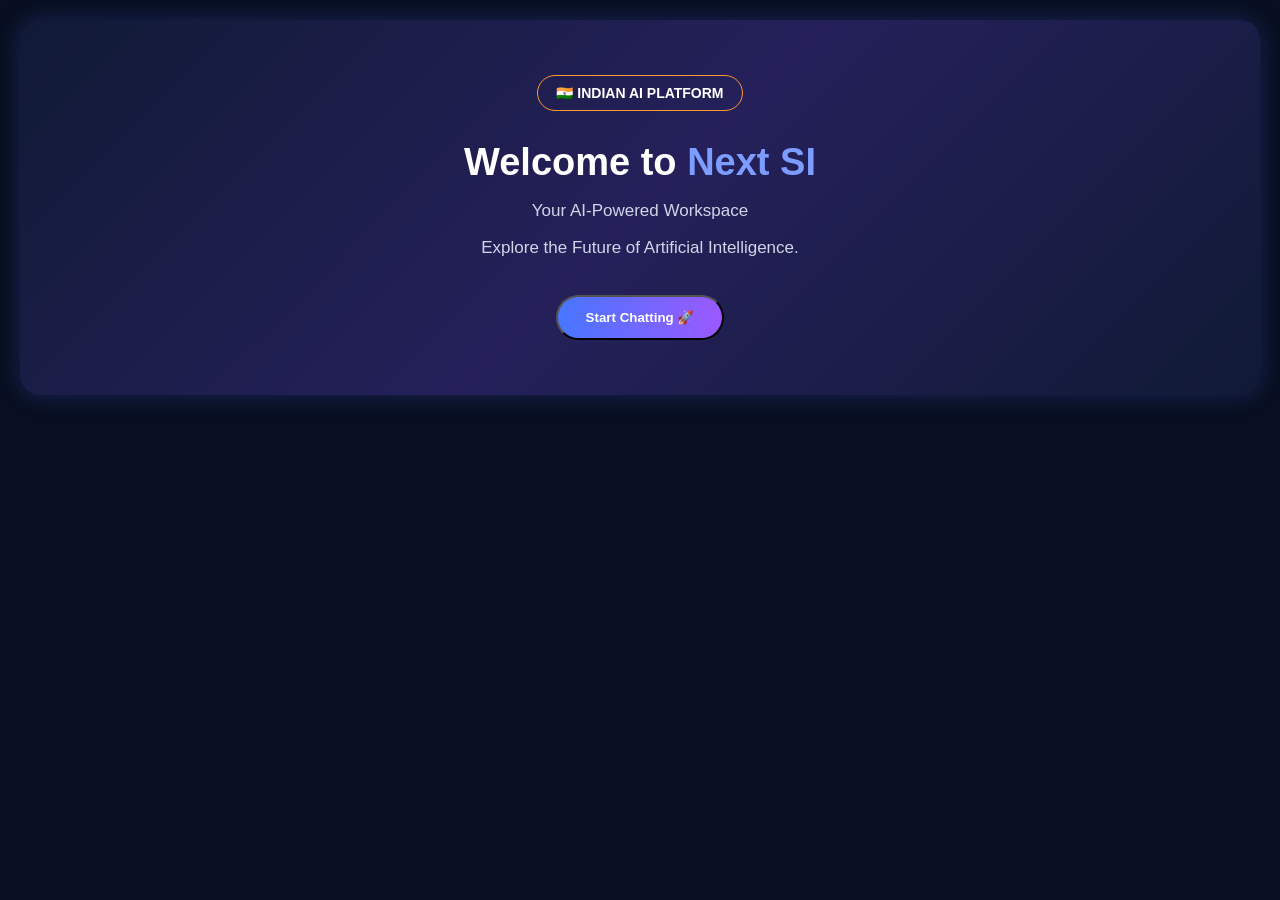
==== index.html @ 924a5062 "Implement chat dropdown menu styles and animations Add styles and animations for chat dropdown menu." ====
<!DOCTYPE html>
<html lang="en">
<head>
<meta charset="UTF-8">
<meta name="viewport" content="width=device-width, initial-scale=1.0">

<title>Next SI - AI Intelligence Platform | Smart AI Chatbot</title>

<meta name="description" content="Next SI is a free AI intelligence platform for smart conversations, coding help, maths, science, education and AI technology.">

<meta name="keywords" content="Next SI, AI Chatbot, AI Assistant, Free AI Tools, Coding Help, AI Technology">

<meta name="author" content="Next SI">

<meta name="robots" content="index, follow">

<link rel="canonical" href="https://next-si.pages.dev/">

<meta property="og:title" content="Next SI - AI Intelligence Platform">

<meta property="og:description" content="Explore smart AI conversations, coding help and AI technology with Next SI.">

<meta property="og:url" content="https://next-si.pages.dev/">

<meta property="og:type" content="website">
<style>
* {
  box-sizing: border-box;
}

body {
  margin: 0;
  font-family: Arial, sans-serif;
  background: #080f20;
  color: white;
}

header {
  background: #111d35;
  padding: 20px;
  text-align: center;
  border-bottom: 2px solid #168bff;
}

header h1 {
  color: #28baff;
  font-size: 32px;
}

header p {
  color: #b8c9e5;
}

.container {
  display: flex;
  height: 100vh;
  min-height: 0;
  overflow: hidden;
  box-sizing: border-box;
}
#chatDashboard.chat-active {
  display: flex !important;
  flex-direction: row !important;
  width: 100% !important;
  height: 100vh !important;
  min-height: 0 !important;
  overflow: hidden !important;
}

#chatDashboard.chat-active .main {
  display: flex !important;
  flex-direction: column !important;
  min-height: 0 !important;
  overflow: hidden !important;
}

#chatDashboard.chat-active .chatbox {
  display: flex !important;
  flex-direction: column !important;
  flex: 1 1 0 !important;
  height: 100% !important;
  min-height: 0 !important;
  overflow: hidden !important;
}

/* Premium Sidebar Design */

.sidebar {
  width: 250px;
  min-width: 250px;
  background: linear-gradient(160deg, #0b1120, #142746, #172f55);
  padding: 24px 16px;
  box-sizing: border-box;
  border-right: 1px solid rgba(100, 160, 255, 0.18);
  box-shadow: 5px 0 25px rgba(0, 0, 0, 0.12);
}

/* Sidebar Buttons */

.sidebar button {
  display: flex;
  align-items: center;
  width: 100%;
  margin: 10px 0;
  padding: 14px 15px;

  background: rgba(255, 255, 255, 0.05);
  color: #e5edff;

  border: 1px solid rgba(120, 160, 255, 0.13);
  border-radius: 12px;

  cursor: pointer;
  text-align: left;
  font-size: 14px;
  font-weight: 500;

  transition: all 0.3s ease;
}

/* Hover Effect */

.sidebar button:hover {
  background: linear-gradient(100deg, #2563eb, #7048e8);
  border-color: #5594ff;
  color: white;

  transform: translateX(5px);
  box-shadow: 0 5px 18px rgba(37, 99, 235, 0.3);
}

/* Active Button */

.sidebar button:active {
  transform: scale(0.97);
}

/* Mobile Responsive */

  .sidebar button {
    padding: 12px 10px;
    font-size: 13px;
  }
}
.main {
  display: flex;
  flex-direction: column;
 flex: 1 1 0;
  width: 100%;
  height: 100vh;
  min-width: 0;
  min-height: 0;
  padding: 65px 25px 20px;
  box-sizing: border-box;
  overflow: hidden;
}
.welcome {
  background: linear-gradient(120deg,#102a55,#123b70);
  padding: 25px;
  border-radius: 15px;
  text-align: center;
  border: 1px solid #168bff;
  margin-bottom: 25px;
}

.welcome h2 {
  color: #37c5ff;
}

.chatbox {
  background: linear-gradient(145deg, #101a30, #172747);
  border: 1px solid rgba(22, 139, 255, 0.5);
  border-radius: 18px;
  padding: 22px;
  box-shadow: 0 8px 30px rgba(0, 0, 0, 0.25);
  width: 100%;
  box-sizing: border-box;
}
#chatDashboard .chatbox {
  display: flex;
  flex-direction: column;
  flex: 1 1 0;
  min-height: 0;
  overflow: hidden;
}

#chatDashboard .input-area {
  flex-shrink: 0;
  margin-top: auto;
}
.chatbox h2 {
  color: #ffffff;
  font-size: 23px;
  margin-bottom: 18px;
  border-bottom: 1px solid rgba(255,255,255,0.12);
  padding-bottom: 12px;
}

#chatDashboard #messages {
  flex: 1 1 auto !important;
  height: auto !important;
  min-height: 0 !important;
  overflow-y: auto !important;
  padding: 10px;
  box-sizing: border-box;
}

#chatDashboard .input-area {
  flex: 0 0 auto !important;
  margin-top: auto !important;
}
.message {
  white-space: pre-wrap;
  padding: 14px 18px;
  border-radius: 16px;
  margin: 14px 0;
  max-width: 85%;
  line-height: 1.7;
  overflow-wrap: anywhere;
  font-size: 15px;
}

.bot {
  background: #f1f3f5;
  color: #202124;
  border: 1px solid #e2e5e9;
  border-top-left-radius: 4px;
}

.user {
  background: #dceafe;
  color: #12345a;
  margin-left: auto;
  border-top-right-radius: 4px;
}

.input-area {
  display: flex;
  gap: 10px;
  margin-top: 18px;
  padding: 8px;
  background: #f5f6f8;
  border: 1px solid #dce1e8;
  border-radius: 16px;
}

input {
  flex: 1;
  min-width: 0;
  padding: 14px;
  border-radius: 12px;
  border: none;
  outline: none;
  background: transparent;
  color: #202124;
  font-size: 15px;
}
.action {
  padding: 13px 17px;
  background: #087fe0;
  color: white;
  border: 0;
  border-radius: 9px;
  cursor: pointer;
}

.clear {
  background: #263c5b;
  margin-top: 12px;
}

footer {
  text-align: center;
  padding: 20px;
  color: #91a8ca;
}

@media(max-width:650px) {
  .container {
    display: block;
  }

  .sidebar {
    width: 100%;
    display: flex;
    overflow-x: auto;
    gap: 8px;
  }

  .sidebar button {
    min-width: 125px;
    margin: 0;
  }

  .main {
    padding: 12px;
  }

  .input-area {
    flex-wrap: wrap;
  }

  #messages {
    height: 300px;
  }
}
  /* Next SI Chat History Design */

.history-item {
  background: #202123;
  border: 1px solid #343541;
  border-radius: 12px;
  padding: 15px;
  margin: 12px 0;
  color: #ffffff;
  transition: 0.3s;
}

.history-item:hover {
  background: #2a2b32;
  border-color: #10a37f;
}

.history-item h3 {
  color: #ffffff;
  font-size: 16px;
  margin-bottom: 8px;
}

.history-item p {
  color: #a0a0a0;
  font-size: 12px;
}

.history-item button {
  background: #343541;
  color: white;
  border: 1px solid #565869;
  padding: 9px 14px;
  margin: 5px;
  border-radius: 7px;
  cursor: pointer;
}

.history-item button:hover {
  background: #10a37f;
  border-color: #10a37f;
}
/* Next SI Soft Light Mode */

body.light-mode {
  background: #e9edf3;
  color: #263247;
}

body.light-mode header {
  background: #dce5f0;
}

body.light-mode .sidebar {
  background: #e1e7ef;
  border-right: 1px solid #cbd5e1;
}

body.light-mode .sidebar button {
  background: #d3deeb;
  color: #263247;
  border-color: #b5c7dc;
}

body.light-mode .main {
  background: #e9edf3;
}

body.light-mode .welcome {
  background: linear-gradient(120deg, #d8e6f7, #cbdcf0);
}

body.light-mode .welcome h2 {
  color: #1765a5;
}

body.light-mode .chatbox,
body.light-mode #messages {
  background: #f1f4f8;
  color: #263247;
}

body.light-mode .message {
  color: #263247;
}

body.light-mode .bot {
  background: #dce6f2;
}

body.light-mode .user {
  background: #c5ddf7;
}

body.light-mode input {
  background: #f4f6f9;
  color: #263247;
  border: 1px solid #c1cedd;
}

body.light-mode .history-item {
  background: #e1e7ef;
  color: #263247;
  border-color: #cbd5e1;
}

body.light-mode .history-item h3 {
  color: #263247;
}

body.light-mode .history-item p {
  color: #64748b;
}

body.light-mode .history-item button {
  background: #d1dce9;
  color: #263247;
}

body.light-mode footer {
  color: #64748b;
}
/* Next SI Mobile Responsive Design */

@media (max-width: 650px) {

  header {
    padding: 12px;
  }

  header h1 {
    font-size: 25px;
  }

  header p {
    font-size: 13px;
  }

  .container {
    display: flex;
    flex-direction: column;
    min-height: auto;
  }

  .sidebar {
    width: 100%;
    display: flex;
    flex-wrap: nowrap;
    overflow-x: auto;
    padding: 10px;
    gap: 8px;
  }

  .sidebar button {
    flex: 0 0 auto;
    width: auto;
    min-width: 120px;
    padding: 11px;
    font-size: 13px;
  }

  .main {
    width: 100%;
    padding: 12px;
  }

  .welcome {
    padding: 17px;
  }

  .welcome h2 {
    font-size: 21px;
  }

  .chatbox {
    padding: 10px;
  }

  #messages {
    height: 55vh;
    min-height: 250px;
    max-height: 450px;
  }

  .message {
    max-width: 95%;
    font-size: 14px;
  }

  .input-area {
    display: flex;
    flex-wrap: nowrap;
    gap: 6px;
  }

  .input-area input {
    width: 100%;
    padding: 11px;
  }

  .action {
    padding: 11px;
    white-space: nowrap;
  }

  .history-item button {
    padding: 9px;
    font-size: 12px;
  }

  #chatSearch {
    width: 100% !important;
  }
}

/* Tablet Design */

@media (min-width: 651px) and (max-width: 900px) {
  .sidebar {
    width: 190px;
  }

  .main {
    padding: 16px;
  }

  .sidebar button {
    padding: 11px;
  }
}
  .welcome-banner {
  text-align: center;
  padding: 55px 20px;
  margin: 20px;
  border-radius: 20px;
  background: linear-gradient(135deg, #101a35, #25205a, #101a35);
  color: white;
  box-shadow: 0 0 25px rgba(80, 100, 255, 0.25);
}

.india-badge {
  display: inline-block;
  padding: 9px 18px;
  border: 1px solid #ff9933;
  border-radius: 30px;
  color: #ffffff;
  font-size: 14px;
  font-weight: bold;
  margin-bottom: 20px;
}

.welcome-banner h1 {
  font-size: 38px;
  margin: 10px 0;
}

.welcome-banner h1 span {
  color: #7c9cff;
}

.welcome-banner p {
  color: #d0d5e8;
  font-size: 17px;
}

.start-btn {
  display: inline-block;
  margin-top: 20px;
  padding: 13px 28px;
  background: linear-gradient(90deg, #4776ff, #9b59ff);
  color: white;
  text-decoration: none;
  border-radius: 30px;
  font-weight: bold;
}

.start-btn:hover {
  transform: scale(1.05);
}
/* Modern ChatGPT Style */

.main {
  flex: 1;
  min-width: 0;
  padding: 30px;
  background: #ffffff;
  color: #202123;
}

.chatbox {
  max-width: 850px;
  margin: 0 auto;
  padding: 15px;
  background: #ffffff;
  border: none;
  border-radius: 0;
  box-shadow: none;
  color: #202123;
}

.chatbox h2 {
  text-align: center;
  color: #202123;
  font-size: 20px;
}

#messages {
  height: calc(100vh - 300px);
  min-height: 350px;
  max-height: 650px;
  overflow-y: auto;
  padding: 15px;
  background: #ffffff;
}

.message {
  padding: 14px 18px;
  border-radius: 18px;
  margin: 16px 0;
  max-width: 85%;
  line-height: 1.7;
  overflow-wrap: anywhere;
}

.bot {
  background: #f7f7f8;
  color: #202123;
}

.user {
  background: #e8f0fe;
  color: #202123;
  margin-left: auto;
}

.input-area {
  display: flex;
  gap: 10px;
  margin-top: 15px;
  padding: 8px 12px;
  background: #ffffff;
  border: 1px solid #dedede;
  border-radius: 25px;
  box-shadow: 0 2px 10px rgba(0,0,0,0.06);
}

.input-area input {
  flex: 1;
  min-width: 0;
  padding: 14px;
  border: none;
  outline: none;
  background: transparent;
  color: #202123;
  font-size: 15px;
}

.action {
  padding: 12px 17px;
  background: #2563eb;
  color: white;
  border: none;
  border-radius: 25px;
  cursor: pointer;
  transition: 0.2s;
}

.action:hover {
  background: #174fc5;
  transform: scale(1.04);
}
/* Light Mode Text Fix */

body.light-mode .chatbox h2 {
  color: #202123 !important;
}

body.light-mode header p {
  color: #333333 !important;
}

body.light-mode .welcome h2 {
  color: #202123 !important;
}

body.light-mode .welcome p {
  color: #333333 !important;
}

body.light-mode .bot {
  color: #202123 !important;
}

body.light-mode .user {
  color: #202123 !important;
}
/* Modern ChatGPT Input Bar */

.input-area {
  display: flex;
  align-items: center;
  gap: 10px;
  width: 100%;
  max-width: 750px;
  margin: 20px auto;
  padding: 8px 12px;
  background: #ffffff;
  border: 1px solid #dedede;
  border-radius: 30px;
  box-shadow: 0 3px 15px rgba(0,0,0,0.08);
  box-sizing: border-box;
}

.input-area input {
  flex: 1;
  min-width: 0;
  padding: 13px;
  border: none;
  outline: none;
  background: transparent;
  color: #202123;
  font-size: 15px;
}

.input-area .action {
  border-radius: 50%;
  min-width: 42px;
  height: 42px;
  padding: 8px;
  background: #2563eb;
}

.input-area .action:hover {
  background: #174fc5;
}
/* AI Message Action Buttons */

.message.bot {
  display: flex;
  flex-wrap: wrap;
  align-items: center;
}

.message.bot > span {
  flex-basis: 100%;
  line-height: 1.7;
}

.copy-btn {
  display: inline-flex;
  align-items: center;
  justify-content: center;
  margin: 10px 8px 2px 0;
  padding: 6px 11px;
  background: transparent;
  color: #555;
  border: 1px solid #dedede;
  border-radius: 8px;
  font-size: 12px;
  cursor: pointer;
  transition: 0.2s;
}

.copy-btn:hover {
  background: #e8eef8;
  color: #2563eb;
  border-color: #2563eb;
}
/* ChatGPT Message Layout */

#messages {
  width: 100%;
  max-width: 800px;
  margin: 0 auto;
  box-sizing: border-box;
}

.message {
  width: fit-content;
  max-width: 85%;
  margin: 18px 0;
  padding: 12px 17px;
  line-height: 1.7;
  box-sizing: border-box;
}

.message.bot {
  margin-right: auto;
  background: transparent;
  color: #202123;
  border: none;
}

.message.user {
  margin-left: auto;
  background: #f0f0f0;
  color: #202123;
  border-radius: 18px;
}

@media (max-width: 600px) {
  #messages {
    padding: 8px;
  }

  .message {
    max-width: 92%;
  }
}

.message.bot > span {
  flex: 1 1 0;
  flex-basis: 0;
  min-width: 0;
}
/* AI Response Formatting */

.message.bot h3 {
  font-size: 19px;
  font-weight: 700;
  margin: 18px 0 10px;
  color: #202123;
}

.message.bot p {
  font-size: 15px;
  line-height: 1.8;
  margin: 8px 0;
}

.message.bot strong {
  font-weight: 700;
  color: #111827;
}
.sidebar-heading {
  color: #8dbaff;
  font-size: 13px;
  font-weight: 700;
  margin: 22px 8px 12px;
  letter-spacing: 1px;
}

.sidebar-divider {
  height: 1px;
  background: rgba(255,255,255,0.15);
  margin: 20px 5px;
}
/* Sidebar Toggle */

.menu-toggle {
  position: fixed;
  top: 15px;
  left: 15px;
  z-index: 1001;
  background: #2563eb;
  color: white;
  border: none;
  border-radius: 10px;
  padding: 10px 16px;
  font-size: 22px;
  cursor: pointer;
}

.sidebar {
  position: fixed;
  top: 0;
  left: 0;
  height: 100vh;
  z-index: 1000;
  overflow-y: auto;
  transform: translateX(-100%);
  transition: transform 0.3s ease;
}

body.sidebar-open .sidebar {
  transform: translateX(0);
}

.close-sidebar {
  background: #dc2626 !important;
  color: white !important;
  margin-bottom: 20px !important;
}
/* Desktop Input Bar Improvement */

@media (min-width: 601px) {
  .input-area {
    width: 100%;
    max-width: 850px;
    min-height: 65px;
    margin: 20px auto;
    padding: 10px 15px;
    display: flex;
    align-items: flex-end;
    gap: 12px;
    box-sizing: border-box;
  }

  .input-area textarea {
    flex: 1;
    width: 100%;
    min-width: 0;
    min-height: 48px;
    max-height: 150px;
    padding: 13px 15px;
    font-size: 16px;
    line-height: 1.5;
    resize: none;
    box-sizing: border-box;
  }
}
/* Mobile Sidebar Fix */

@media (max-width: 600px) {

  .sidebar {
    position: fixed !important;
    top: 0 !important;
    left: 0 !important;

    width: 270px !important;
    min-width: 270px !important;
    height: 100dvh !important;

    margin: 0 !important;
    padding: 20px 15px !important;

    box-sizing: border-box !important;

    transform: translateX(-100%) !important;
    transition: transform 0.3s ease !important;

    overflow-y: auto !important;
    z-index: 1000 !important;
  }

  body.sidebar-open .sidebar {
    transform: translateX(0) !important;
  }

  .menu-toggle {
    position: fixed !important;
    top: 12px !important;
    left: 12px !important;
    z-index: 1001 !important;
  }
}
/* Final Mobile Sidebar Fix */

@media (max-width: 600px) {

  body {
    overflow-x: hidden;
  }

  .sidebar {
    position: fixed !important;
    top: 0 !important;
    left: 0 !important;
    right: auto !important;
    bottom: 0 !important;

    flex-direction: column !important;
    align-items: stretch !important;

    width: 270px !important;
    min-width: 270px !important;
    max-width: 85vw !important;
    height: 100vh !important;

    margin: 0 !important;
    padding: 20px 15px !important;
    box-sizing: border-box !important;

    transform: translateX(-100%) !important;
    transition: transform 0.3s ease !important;

    overflow-y: auto !important;
    overflow-x: hidden !important;
    z-index: 1000 !important;
  }

  body.sidebar-open .sidebar {
    transform: translateX(0) !important;
  }

  .sidebar .close-sidebar {
    position: relative !important;
    width: 100% !important;
    height: auto !important;
    min-height: 42px !important;
    flex: 0 0 auto !important;
    margin: 0 0 20px !important;
  }

  .sidebar button {
    flex: 0 0 auto !important;
  }

  .menu-toggle {
    position: fixed !important;
    top: 12px !important;
    left: 12px !important;
    z-index: 1001 !important;
  }
}
.sidebar-brand {
  text-align: center;
  padding: 15px 5px 20px;
  margin-bottom: 15px;
  border-bottom: 1px solid rgba(255,255,255,0.15);
}

.sidebar-brand h2 {
  color: white;
  font-size: 23px;
  margin: 0;
}

.sidebar-brand p {
  color: #8dbaff;
  font-size: 12px;
  margin-top: 6px;
}
@media (max-width: 600px) {

  .input-area {
    display: flex;
    align-items: flex-end;
    width: 100%;
    padding: 10px;
    gap: 8px;
    border-radius: 22px;
    box-sizing: border-box;
  }

  #question {
    flex: 1;
    min-width: 0;
    min-height: 48px;
    max-height: 150px;
    resize: none;
    overflow-y: auto;

    padding: 13px 14px;
    font-size: 16px !important;
    line-height: 1.5;
    color: #111827 !important;
    background: white !important;

    border: none;
    outline: none;
    border-radius: 15px;
    box-sizing: border-box;
  }

  .input-area button {
    flex-shrink: 0;
    min-width: 42px;
    min-height: 42px;
  }
}
/* ChatGPT Style Mic Button */
.mic-btn {
  width: 42px;
  height: 42px;
  border: none;
  border-radius: 50%;
  background: transparent;
  color: #555;
  display: flex;
  align-items: center;
  justify-content: center;
  cursor: pointer;
}

/* ChatGPT Style Send Button */
.send-btn {
  width: 42px;
  height: 42px;
  border: none;
  border-radius: 50%;
  background: #111;
  color: white;
  display: flex;
  align-items: center;
  justify-content: center;
  cursor: pointer;
}
.mic-btn.listening {
  background: #fee2e2;
  color: #dc2626;
}
/* Mobile ChatGPT Style Input Layout */

@media (max-width: 600px) {

  .input-area {
    display: flex !important;
    flex-wrap: wrap !important;
    align-items: center !important;
    gap: 8px !important;
    padding: 10px !important;
  }

  .input-area textarea {
    order: 1;
    flex: 0 0 100% !important;
    width: 100% !important;
    min-width: 100% !important;
    box-sizing: border-box !important;
  }

  .input-area .mic-btn {
    order: 2;
    margin-left: auto;
  }

  .input-area .send-btn {
    order: 3;
  }
}
/* Professional SVG Action Buttons */

.copy-btn {
  display: inline-flex;
  align-items: center;
  justify-content: center;
  gap: 6px;
  width: 36px;
  height: 36px;
  margin: 8px 5px 0 0;
  padding: 0;
  border: none;
  border-radius: 9px;
  background: transparent;
  color: #777;
  cursor: pointer;
  transition: 0.2s ease;
}

.copy-btn:hover {
  background: rgba(120, 120, 120, 0.12);
  color: #2563eb;
}

.copy-btn svg {
  display: block;
  flex-shrink: 0;
}
/* Next SI Mobile Chat Full Screen */

@media (max-width: 600px) {

#chatDashboard.chat-active {
    display: flex !important;
    flex-direction: column !important;
    width: 100% !important;
    height: 100dvh !important;
    min-height: 0 !important;
    margin: 0 !important;
    padding: 0 !important;
    overflow: hidden !important;
    box-sizing: border-box !important;
}
body:has(#chatDashboard.chat-active) {
    height: 100dvh !important;
    overflow: hidden !important;
}

#chatDashboard.chat-active,
#chatDashboard .main,
#chatDashboard .chatbox {
    max-height: 100dvh !important;
}

#chatDashboard .main {
    display: flex !important;
    flex-direction: column !important;
    flex: 1 1 0 !important;
    width: 100% !important;
    min-width: 0 !important;
    height: 100% !important;
    min-height: 0 !important;
    padding: 65px 10px 10px !important;
    box-sizing: border-box !important;
    overflow: hidden !important;
}

#chatDashboard .chatbox {
    display: flex !important;
    flex-direction: column !important;
    flex: 1 1 0 !important;
    min-height: 0 !important;
    overflow: hidden !important;
}

#chatDashboard #messages {
    flex: 1 1 0 !important;
    min-height: 0 !important;
    height: auto !important;
    overflow-y: auto !important;
}

#chatDashboard .input-area {
    flex-shrink: 0 !important;
    width: 100% !important;
    margin-top: auto !important;
    box-sizing: border-box !important;
}
}
/* Professional Sidebar Chat History */

.sidebar-new-chat {
  width: 100%;
  padding: 12px !important;
  margin-bottom: 15px;
  border: 1px solid #555 !important;
  border-radius: 10px !important;
  text-align: left;
  font-weight: 600;
}

.sidebar-search {
  margin: 10px 0;
}

.sidebar-search input {
  width: 100%;
  padding: 10px;
  border-radius: 8px;
  border: 1px solid #555;
  background: transparent;
  color: inherit;
  outline: none;
}

.sidebar-history-list {
  max-height: 300px;
  overflow-y: auto;
  margin-bottom: 12px;
}

.sidebar-chat-item {
  display: flex;
  align-items: center;
  justify-content: space-between;
  gap: 5px;
  padding: 9px;
  margin: 4px 0;
  border-radius: 8px;
  cursor: pointer;
}

.sidebar-chat-item:hover {
  background: rgba(128, 128, 128, 0.18);
}

.sidebar-chat-item.active {
  background: rgba(128, 128, 128, 0.28);
}

.sidebar-chat-open {
  flex: 1;
  min-width: 0;
  overflow: hidden;
  text-overflow: ellipsis;
  white-space: nowrap;
  background: none !important;
  border: none !important;
  text-align: left;
  cursor: pointer;
}

.sidebar-chat-actions {
  display: flex;
  gap: 3px;
}

.sidebar-chat-actions button {
  padding: 5px !important;
  background: transparent !important;
  border: none !important;
  cursor: pointer;
}
/* ChatGPT Style History Button */

.sidebar-history-toggle {
  width: 100%;
  display: flex;
  justify-content: space-between;
  align-items: center;
  padding: 12px;
  margin: 8px 0;
  background: transparent;
  color: inherit;
  border: none;
  border-radius: 9px;
  cursor: pointer;
  font-size: 15px;
  text-align: left;
}

.sidebar-history-toggle:hover {
  background: rgba(128, 128, 128, 0.18);
}

#chatHistoryPanel {
  padding-left: 5px;
}

#chatHistoryPanel .sidebar-search input {
  width: 100%;
  box-sizing: border-box;
}

.sidebar-history-list {
  max-height: 350px;
  overflow-y: auto;
}
/* Professional SVG Sidebar Icons */

.sidebar button {
  display: flex;
  align-items: center;
  gap: 12px;
}

.sidebar button svg {
  flex-shrink: 0;
  width: 19px;
  height: 19px;
  opacity: 0.85;
  transition: 0.2s ease;
}

.sidebar button:hover svg {
  opacity: 1;
  transform: scale(1.08);
}

.sidebar-brand h2 {
  display: flex;
  align-items: center;
  gap: 9px;
}

.sidebar-new-chat {
  justify-content: flex-start;
}

.sidebar-history-toggle {
  justify-content: flex-start;
}

.sidebar-history-toggle span {
  margin-left: auto;
}

.sidebar-heading {
  letter-spacing: 1px;
  font-size: 11px;
  opacity: 0.65;
}
/* Chat History Three Dot Menu */

.sidebar-chat-item {
  position: relative;
  display: flex;
  align-items: center;
  justify-content: space-between;
  gap: 5px;
}

.chat-menu-wrapper {
  position: relative;
  flex-shrink: 0;
}

.chat-menu-trigger {
  display: flex;
  align-items: center;
  justify-content: center;
  width: 32px !important;
  min-width: 32px !important;
  height: 32px;
  padding: 5px !important;
  border: none !important;
  border-radius: 7px !important;
  background: transparent !important;
  cursor: pointer;
  opacity: 0;
  transition: 0.2s;
}

.sidebar-chat-item:hover .chat-menu-trigger,
.chat-menu-trigger:focus {
  opacity: 1;
}

.chat-menu-trigger:hover {
  background: rgba(128,128,128,0.2) !important;
}

.chat-dropdown-menu {
  position: fixed;
 left: 0;
 right: auto;
 top: 0;
  width: 165px;
  padding: 5px;
  border: 1px solid rgba(128,128,128,0.25);
  border-radius: 10px;
  background: var(--sidebar-bg, #202020);
  box-shadow: 0 8px 25px rgba(0,0,0,0.3);
  z-index: 9999;
}
.chat-dropdown-menu {
  position: fixed;
  left: 0;
  right: auto;
  top: 0;
  width: 165px;
  padding: 5px;
  border: 1px solid rgba(128,128,128,0.25);
  border-radius: 10px;
  background: var(--sidebar-bg, #202020);
  box-shadow: 0 8px 25px rgba(0,0,0,0.3);
  z-index: 9999;
}

/* Popup Animation */
.chat-dropdown-menu {
  transform-origin: top left;
  animation: popupAppear 0.18s ease-out;
  backdrop-filter: blur(12px);
  -webkit-backdrop-filter: blur(12px);
  box-shadow: 0 10px 30px rgba(0, 0, 0, 0.35);
}

@keyframes popupAppear {
  from {
    opacity: 0;
    transform: translateY(-5px) scale(0.96);
  }
  to {
    opacity: 1;
    transform: translateY(0) scale(1);
  }
}

.chat-dropdown-menu button {
  display: flex;
  align-items: center;
  gap: 10px;
  width: 100%;
  padding: 10px !important;
  border: none !important;
  border-radius: 7px !important;
  background: transparent !important;
  color: inherit;
  text-align: left;
  cursor: pointer;
}

.chat-dropdown-menu button:hover {
  background: rgba(128,128,128,0.2) !important;
}

.chat-dropdown-menu .chat-delete-option {
  color: #ef4444;
}

.chat-dropdown-menu .chat-delete-option:hover {
  background: rgba(239,68,68,0.12) !important;
}
.main {
  display: flex;
  flex-direction: column;
  flex: 1;
  width: 100%;
  min-width: 0;
  min-height: 0;
  height: 100%;
  box-sizing: border-box;
  overflow: hidden;
}
.chatbox {
  display: flex !important;
  flex-direction: column !important;
  flex: 1 1 0 !important;
  width: 100%;
  height: 100%;
  min-height: 0 !important;
  overflow: hidden !important;
}
#chatDashboard.chat-active #messages {
  flex: 1 1 0 !important;
  height: auto !important;
  min-height: 0 !important;
  overflow-y: auto !important;
  overflow-x: hidden !important;
}

#chatDashboard.chat-active .input-area {
  flex: 0 0 auto !important;
  margin-top: 0 !important;
}
#chatDashboard .input-area textarea {
  border: none !important;
  outline: none !important;
  box-shadow: none !important;
  background: transparent !important;
  resize: none !important;
  scrollbar-width: none !important;
  overflow-y: auto !important;
}

#chatDashboard .input-area textarea::-webkit-scrollbar {
  display: none !important;
  width: 0 !important;
}
#question {
  border: none !important;
  outline: none !important;
  box-shadow: none !important;
  background: transparent !important;
  resize: none !important;
  overflow-y: auto !important;
  scrollbar-width: none !important;
}

#question::-webkit-scrollbar {
  display: none !important;
  width: 0 !important;
}
.sidebar-chat-item {
  display: flex !important;
  flex-direction: row !important;
  align-items: center !important;
  gap: 5px;
  position: relative;
}

.sidebar-chat-open {
  flex: 1 !important;
  min-width: 0 !important;
  width: auto !important;
  text-align: left;
}

.chat-menu-wrapper {
  flex-shrink: 0 !important;
  display: flex !important;
  align-items: center !important;
  position: relative;
}
#sidebarHistoryList .sidebar-chat-item {
  display: flex !important;
  flex-direction: row !important;
  align-items: center !important;
  justify-content: space-between !important;
  flex-wrap: nowrap !important;
}

#sidebarHistoryList .sidebar-chat-open {
  display: block !important;
  flex: 1 1 auto !important;
  width: 0 !important;
}

#sidebarHistoryList .chat-menu-wrapper {
  display: flex !important;
  flex: 0 0 32px !important;
  position: relative !important;
}
#sidebarHistoryList .sidebar-chat-item {
  display: flex !important;
  flex-direction: row !important;
  align-items: center !important;
  justify-content: space-between !important;
  flex-wrap: nowrap !important;
  width: 100% !important;
}

#sidebarHistoryList .sidebar-chat-open {
  display: block !important;
  flex: 1 1 0 !important;
  width: 0 !important;
  min-width: 0 !important;
  margin: 0 !important;
  padding: 10px !important;
}

#sidebarHistoryList .chat-menu-wrapper {
  display: flex !important;
  flex: 0 0 32px !important;
  width: 32px !important;
  margin: 0 !important;
}

#sidebarHistoryList .chat-menu-trigger {
  width: 32px !important;
  min-width: 32px !important;
  margin: 0 !important;
  padding: 5px !important;
  opacity: 1 !important;
}
/* Fix: Chat title and three-dot button in one row */
#sidebarHistoryList .sidebar-chat-item {
  display: flex !important;
  flex-direction: row !important;
  flex-wrap: nowrap !important;
  align-items: center !important;
  justify-content: space-between !important;
  width: 100% !important;
  box-sizing: border-box !important;
  gap: 5px !important;
}

#sidebarHistoryList .sidebar-chat-item > .sidebar-chat-open {
  flex: 1 1 0 !important;
  width: 0 !important;
  min-width: 0 !important;
  margin: 0 !important;
  padding: 8px !important;
}

#sidebarHistoryList .chat-menu-wrapper {
  flex: 0 0 32px !important;
  width: 32px !important;
  min-width: 32px !important;
  margin: 0 !important;
}

#sidebarHistoryList .chat-menu-wrapper .chat-menu-trigger {
  display: flex !important;
  width: 32px !important;
  min-width: 32px !important;
  height: 32px !important;
  margin: 0 !important;
  padding: 5px !important;
  opacity: 1 !important;
  transform: none !important;
}
</style>
</head>

<body>
<section class="welcome-banner">
  <div class="india-badge">🇮🇳 INDIAN AI PLATFORM</div>

  <h1>Welcome to <span>Next SI</span></h1>

  <p>Your AI-Powered Workspace</p>

  <p>Explore the Future of Artificial Intelligence.</p>

<button class="start-btn" onclick="showDashboard()">
  Start Chatting 🚀
</button>
</section>

<div class="container" id="chatDashboard" style="display: none;" onclick="closeSidebar()">
<button class="menu-toggle" onclick="event.stopPropagation(); toggleSidebar()">
  ☰
</button>
<aside class="sidebar" onclick="event.stopPropagation()">

  <!-- Brand -->
  <div class="sidebar-brand">
    <h2>
      <svg viewBox="0 0 24 24" width="25" height="25" fill="none" stroke="currentColor" stroke-width="2">
        <path d="M12 2L14.5 9.5 22 12l-7.5 2.5L12 22l-2.5-7.5L2 12l7.5-2.5L12 2Z"/>
      </svg>
      Next SI
    </h2>
    <p>Your AI Workspace</p>
  </div>

  <!-- New Chat -->
  <button class="sidebar-new-chat" onclick="newChat()">
    <svg viewBox="0 0 24 24" width="19" height="19" fill="none" stroke="currentColor" stroke-width="2">
      <path d="M12 5v14M5 12h14"/>
    </svg>
    New Chat
  </button>

  <!-- Chat History -->
  <button class="sidebar-history-toggle" onclick="toggleChatHistory()">

    <svg viewBox="0 0 24 24" width="19" height="19" fill="none" stroke="currentColor" stroke-width="1.8">
      <path d="M3 12a9 9 0 1 0 3-6.7L3 8"/>
      <path d="M3 3v5h5"/>
      <path d="M12 7v5l3 2"/>
    </svg>

    Chat History
    <span id="historyArrow">⌄</span>
  </button>

  <!-- History Panel -->
  <div id="chatHistoryPanel" style="display:none;">

    <div class="sidebar-search">
      <input
        type="text"
        id="sidebarChatSearch"
        placeholder="Search chats..."
        oninput="filterSidebarChats()"
      >
    </div>

    <div id="sidebarHistoryList" class="sidebar-history-list"></div>

  </div>

  <div class="sidebar-divider"></div>

  <!-- System Controls -->
  <h3 class="sidebar-heading">SYSTEM CONTROLS</h3>

  <button onclick="showHome()">
    <svg viewBox="0 0 24 24" width="19" height="19" fill="none" stroke="currentColor" stroke-width="1.8">
      <path d="m3 10 9-7 9 7v10a1 1 0 0 1-1 1h-6v-7h-4v7H4a1 1 0 0 1-1-1z"/>
    </svg>
    Back to Home
  </button>

  <button onclick="toggleTheme()" id="themeBtn">
    <svg viewBox="0 0 24 24" width="19" height="19" fill="none" stroke="currentColor" stroke-width="1.8">
      <circle cx="12" cy="12" r="4"/>
      <path d="M12 2v2M12 20v2M4.93 4.93l1.42 1.42M17.65 17.65l1.42 1.42M2 12h2M20 12h2M4.93 19.07l1.42-1.42M17.65 6.35l1.42-1.42"/>
    </svg>
    <span id="themeBtnText">Light Mode</span>
  </button>

  <button onclick="saveMemoryPrompt()">
    <svg viewBox="0 0 24 24" width="19" height="19" fill="none" stroke="currentColor" stroke-width="1.8">
      <path d="M12 3a7 7 0 0 0-4 12.7V19h8v-3.3A7 7 0 0 0 12 3Z"/>
      <path d="M9 22h6M9 19h6"/>
    </svg>
    Save Memory
  </button>

  <button onclick="showMemories()">
    <svg viewBox="0 0 24 24" width="19" height="19" fill="none" stroke="currentColor" stroke-width="1.8">
      <path d="M4 5h16M4 10h16M4 15h10M4 20h10"/>
      <circle cx="19" cy="18" r="3"/>
    </svg>
    View Memories
  </button>

  <div class="sidebar-divider"></div>

  <!-- Quick AI Tools -->
  <h3 class="sidebar-heading">QUICK AI TOOLS</h3>

  <button onclick="quickAsk('Help me with coding')">
    <svg viewBox="0 0 24 24" width="19" height="19" fill="none" stroke="currentColor" stroke-width="1.8">
      <path d="m8 8-5 4 5 4M16 8l5 4-5 4M14 4l-4 16"/>
    </svg>
    Coding Help
  </button>

  <button onclick="quickAsk('Help me with Maths and Science')">
    <svg viewBox="0 0 24 24" width="19" height="19" fill="none" stroke="currentColor" stroke-width="1.8">
      <rect x="4" y="3" width="16" height="18" rx="2"/>
      <path d="M8 7h8M8 12h2M14 12h2M8 16h2M14 16h2"/>
    </svg>
    Maths & Science
  </button>

  <button onclick="quickAsk('Give me a business idea')">
    <svg viewBox="0 0 24 24" width="19" height="19" fill="none" stroke="currentColor" stroke-width="1.8">
      <path d="M3 21h18M5 21V7l7-4 7 4v14M9 21v-6h6v6"/>
      <path d="M9 9h.01M15 9h.01"/>
    </svg>
    Business Ideas
  </button>

  <button onclick="quickAsk('Tell me about AI technology')">
    <svg viewBox="0 0 24 24" width="19" height="19" fill="none" stroke="currentColor" stroke-width="1.8">
      <rect x="4" y="4" width="16" height="16" rx="4"/>
      <path d="M9 9h.01M15 9h.01M9 15c1.5 1.5 4.5 1.5 6 0M12 1v3M12 20v3M1 12h3M20 12h3"/>
    </svg>
    AI Technology
  </button>

</aside>

<main class="main">


<div class="chatbox">

<div id="messages">
  <div class="message bot">
    Hello! 👋 Welcome to Next SI Intelligence.<br>
    Ask me anything in Hindi or English!
  </div>
</div>
<div class="input-area">

  <textarea
    style="border: none !important; outline: none !important; box-shadow: none !important; background: transparent !important;"
    id="question"
    placeholder="Message Next SI..."
    rows="1"
    oninput="this.style.height='auto'; this.style.height=Math.min(this.scrollHeight,150)+'px'"
    onkeydown="if(event.key==='Enter' && !event.shiftKey){event.preventDefault();sendMessage()}"
  ></textarea>

  <!-- Microphone Button -->
  <button class="mic-btn" type="button"
    onclick="startVoiceInput()" id="voiceBtn" title="Voice Input">

    <svg viewBox="0 0 24 24" width="22" height="22"
      fill="none" stroke="currentColor" stroke-width="1.8"
      stroke-linecap="round" stroke-linejoin="round">
      <rect x="9" y="2" width="6" height="12" rx="3"/>
      <path d="M5 10a7 7 0 0 0 14 0"/>
      <path d="M12 17v5M9 22h6"/>
    </svg>

  </button>

  <!-- Send Button -->
  <button class="send-btn" type="button"
    onclick="sendMessage()" title="Send Message">

    <svg viewBox="0 0 24 24" width="21" height="21"
      fill="none" stroke="currentColor" stroke-width="2.3"
      stroke-linecap="round" stroke-linejoin="round">
      <path d="M12 19V5"/>
      <path d="m6 11 6-6 6 6"/>
    </svg>

  </button>

</div>

</div>
</main>
</div>

<script>
const STORAGE_KEY = "nextSIAllChats";

let chats = JSON.parse(localStorage.getItem(STORAGE_KEY) || "[]");
let activeChatId = null;
  // Dashboard खोलना
function showDashboard() {
  document.querySelector(".welcome-banner").style.display = "none";

  const dashboard = document.getElementById("chatDashboard");

  dashboard.classList.add("chat-active");
  dashboard.style.display = "flex";
}
// Home पर वापस जाना
function showHome() {
  document.querySelector(".welcome-banner").style.display = "block";
  document.getElementById("chatDashboard").style.display = "none";
}

// पुराने Chat History को सुरक्षित रखना
const oldHistory = localStorage.getItem("nextSIChatHistory");

if (chats.length === 0 && oldHistory) {
  try {
    chats.push({
      id: Date.now(),
      title: "Old Chat",
      date: new Date().toISOString(),
      messages: JSON.parse(oldHistory)
    });
  } catch (e) {
    console.log("Old history could not be loaded");
  }
}

function saveAllChats() {
  localStorage.setItem(STORAGE_KEY, JSON.stringify(chats));
}

function createChat() {
  const chat = {
    id: Date.now(),
    title: "New Chat",
    date: new Date().toISOString(),
    messages: []
  };

  chats.unshift(chat);
  activeChatId = chat.id;

  saveAllChats();
  return chat;
}

function getActiveChat() {
  return chats.find(chat => chat.id === activeChatId);
}

function saveChatHistory() {
  const chat = getActiveChat();
  if (!chat) return;

  const box = document.getElementById("messages");

  chat.messages = Array.from(box.children).map(msg => ({
    text: msg.textContent,
    type: msg.className.replace("message ", "")
  }));
  
  const firstUser = chat.messages.find(m => m.type === "user");

  if (firstUser && chat.title === "New Chat") {
    chat.title = firstUser.text.replace("You: ", "").slice(0, 30);
  }

  chat.date = new Date().toISOString();

  saveAllChats();
}
function renderFormattedText(container, text) {

  // Markdown cleanup
  text = text.replace(/\\\*/g, "*");

  // Headings को अलग करना
  text = text.replace(/\s*(#{1,3})\s*/g, "\n$1 ");

  // Bullet Points को अलग करना
  text = text.replace(/(^|[\s।.!?])\*(?!\*)\s+/g, "$1\n• ");

  // Bold heading के बाद नई लाइन
  text = text.replace(/(\*\*[^*]+\*\*:)\s*/g, "$1\n");

  const lines = text.split("\n");

  lines.forEach(line => {

    const trimmed = line.trim();

    if (!trimmed) return;

    let element;
    let content = trimmed;

    // Heading
    const heading = trimmed.match(/^#{1,3}\s*(.*)/);

    // Numbering
    const number = trimmed.match(/^(\d+)\.\s+(.*)/);

    // Bullet
    if (heading) {
      element = document.createElement("h3");
      content = heading[1];
    }
    else if (number) {
      element = document.createElement("p");
      content = number[1] + ". " + number[2];
    }
    else {
      element = document.createElement("p");
    }

    // Bold formatting
    const parts = content.split(/(\*\*.*?\*\*)/g);

    parts.forEach(part => {

      if (part.startsWith("**") && part.endsWith("**")) {

        const bold = document.createElement("strong");
        bold.textContent = part.slice(2, -2);
        element.appendChild(bold);

      } else {

        element.appendChild(document.createTextNode(part));

      }

    });

    container.appendChild(element);

  });
}
function addMessage(text, type) {
  const box = document.getElementById("messages");
  const msg = document.createElement("div");

  msg.className = "message " + type;

  const content = document.createElement("span");

  if (type === "bot") {
    renderFormattedText(content, text);
  } else {
    content.textContent = text;
  }

  msg.appendChild(content);

  if (type === "bot") {

    // Copy Button
    const copyBtn = document.createElement("button");
    copyBtn.className = "copy-btn";
    copyBtn.title = "Copy";

    const copyIcon = `
      <svg viewBox="0 0 24 24" width="19" height="19"
        fill="none" stroke="currentColor" stroke-width="1.8"
        stroke-linecap="round" stroke-linejoin="round">
        <rect x="8" y="8" width="13" height="13" rx="2"/>
        <path d="M16 8V5a2 2 0 0 0-2-2H5a2 2 0 0 0-2 2v9a2 2 0 0 0 2 2h3"/>
      </svg>`;

    copyBtn.innerHTML = copyIcon;

    copyBtn.onclick = async function () {
      try {
        await navigator.clipboard.writeText(text);
        copyBtn.textContent = "Copied!";

        setTimeout(() => {
          copyBtn.innerHTML = copyIcon;
        }, 2000);
      } catch (error) {
        copyBtn.textContent = "Failed";
      }
    };

    msg.appendChild(copyBtn);

    // Speak Button
    const speakBtn = document.createElement("button");
    speakBtn.className = "copy-btn";
    speakBtn.title = "Speak";

    speakBtn.innerHTML = `
      <svg viewBox="0 0 24 24" width="19" height="19"
        fill="none" stroke="currentColor" stroke-width="1.8"
        stroke-linecap="round" stroke-linejoin="round">
        <path d="M11 5 6 9H3v6h3l5 4z"/>
        <path d="M15.5 8.5a5 5 0 0 1 0 7"/>
        <path d="M19 5a10 10 0 0 1 0 14"/>
      </svg>`;

    speakBtn.onclick = function () {
      if (!("speechSynthesis" in window)) {
        alert("Voice output is not supported.");
        return;
      }

      window.speechSynthesis.cancel();

      const speech = new SpeechSynthesisUtterance(text);

      speech.lang = /[\u0900-\u097F]/.test(text)
        ? "hi-IN"
        : "en-US";

      speech.rate = 1;
      speech.pitch = 1;

      window.speechSynthesis.speak(speech);
    };

    msg.appendChild(speakBtn);

    // Stop Button
    const stopBtn = document.createElement("button");
    stopBtn.className = "copy-btn";
    stopBtn.title = "Stop Voice";

    stopBtn.innerHTML = `
      <svg viewBox="0 0 24 24" width="19" height="19"
        fill="currentColor">
        <rect x="5" y="5" width="14" height="14" rx="2"/>
      </svg>`;

    stopBtn.onclick = function () {
      window.speechSynthesis.cancel();
    };

    msg.appendChild(stopBtn);
  }

  box.appendChild(msg);
  box.scrollTop = box.scrollHeight;

  saveChatHistory();
}
function displayChat(chat) {
  const box = document.getElementById("messages");
  box.innerHTML = "";

  chat.messages.forEach(msg => {
    const element = document.createElement("div");

    element.className = "message " + msg.type;
    element.textContent = msg.text;

    box.appendChild(element);
  });

  box.scrollTop = box.scrollHeight;
}

function loadChatHistory() {
  if (chats.length === 0) {
    createChat();

    addMessage(
      "Hello! 👋 Welcome to Next SI AI. Ask me anything!",
      "bot"
    );

    return;
  }

  activeChatId = chats[0].id;
  displayChat(chats[0]);
}
  // Next SI AI Memory System

const MEMORY_KEY = "nextSIMemories";

function getMemories() {
  return JSON.parse(localStorage.getItem(MEMORY_KEY) || "[]");
}

function saveMemory(memory) {
  const memories = getMemories();

  if (!memory.trim()) return;

  memories.push({
    id: Date.now(),
    text: memory.trim()
  });

  localStorage.setItem(MEMORY_KEY, JSON.stringify(memories));
}

function deleteMemory(id) {
  const memories = getMemories().filter(
    memory => memory.id !== id
  );

  localStorage.setItem(MEMORY_KEY, JSON.stringify(memories));
}

// Delete All Memories
function clearMemories() {
  if (confirm("क्या आप सभी Memories हटाना चाहते हैं?")) {
    localStorage.removeItem(MEMORY_KEY);
    alert("All memories deleted!");
    showMemories();
  }
}

// Save Memory manually
function saveMemoryPrompt() {
  const memory = prompt("क्या याद रखना है?");

  if (memory && memory.trim()) {
    saveMemory(memory);
    alert("🧠 Memory saved successfully!");
  }
}

// View Saved Memories
function showMemories() {
  const box = document.getElementById("messages");
  box.innerHTML = "";

  const heading = document.createElement("h2");
  heading.textContent = "🧠 My Memories";
  box.appendChild(heading);

  const memories = getMemories();

  if (memories.length === 0) {
    box.append("No memories saved yet.");
    return;
  }

  memories.forEach(memory => {
    const item = document.createElement("div");
    item.className = "history-item";

    const text = document.createElement("p");
    text.textContent = memory.text;

    const deleteBtn = document.createElement("button");
    deleteBtn.textContent = "🗑️ Delete";

    deleteBtn.onclick = () => {
      deleteMemory(memory.id);
      showMemories();
    };

    item.appendChild(text);
    item.appendChild(deleteBtn);
    box.appendChild(item);
  });

  const clearBtn = document.createElement("button");
  clearBtn.textContent = "Delete All Memories 🗑️";
  clearBtn.onclick = clearMemories;

  box.appendChild(clearBtn);
}
async function sendMessage() {
  const input = document.getElementById("question");
  const text = input.value.trim();

  if (!text) return;

  if (!getActiveChat()) createChat();

  addMessage("You: " + text, "user");
  input.value = "";

  const thinking = document.createElement("div");
  thinking.className = "message bot";
  thinking.textContent = "AI सोच रहा है... ⏳";

  document.getElementById("messages").appendChild(thinking);

  try {
    const response = await fetch(
      "https://next-si-ai.kamleshsaini941320.workers.dev/",
      {
        method: "POST",
        headers: {
          "Content-Type": "application/json"
        },
       body: JSON.stringify({
  message: text,
  memories: getMemories().map(memory => memory.text)
})
      }
    );

    const data = await response.json();

    if (!response.ok) {
      throw new Error(JSON.stringify(data.details || data));
    }

    const rawAnswer = data.answer || "";

const suggestionMatch = rawAnswer.match(
  /MEMORY_SUGGESTION:\s*(.+)/i
);

const cleanAnswer = rawAnswer.replace(
  /^\s*MEMORY_SUGGESTION:.*$/im,
  ""
).trim();

thinking.remove();

addMessage(cleanAnswer, "bot");

// Ask permission to save memory
if (suggestionMatch) {
  const suggestedMemory = suggestionMatch[1].trim();

  if (
    suggestedMemory &&
    confirm("🧠 क्या इस बात को Memory में सेव करना चाहते हैं?\n\n" + suggestedMemory)
  ) {
    saveMemory(suggestedMemory);
    alert("✅ Memory Saved Successfully!");
  }
}

  } catch (error) {
    thinking.remove();

    addMessage(
      "Connection Error: " + error.message,
      "bot"
    );

    console.error("Next SI Error:", error);
  }
}

function quickAsk(text) {
  document.getElementById("question").value = text;
  document.getElementById("question").focus();
}

function newChat() {
  const chat = createChat();

  displayChat(chat);

  addMessage(
    "Hello! 👋 Welcome to Next SI AI. Ask me anything!",
    "bot"
  );

  document.getElementById("chatHistoryPanel").style.display = "block";
  document.getElementById("historyArrow").textContent = "⌃";

  renderSidebarHistory();
}

function openChat(id) {
  const chat = chats.find(c => c.id === id);

  if (!chat) return;

  activeChatId = id;
  displayChat(chat);

  renderSidebarHistory();
}

function deleteChat(id) {
  if (!confirm("क्या आप यह Chat Delete करना चाहते हैं?")) return;

  chats = chats.filter(chat => chat.id !== id);

  if (activeChatId === id) {
    if (chats.length > 0) {
      activeChatId = chats[0].id;
      displayChat(chats[0]);
    } else {
      const chat = createChat();
      displayChat(chat);
    }
  }

  saveAllChats();
  renderSidebarHistory();
}

function showHistory() {
  renderSidebarHistory();
}
function toggleChatHistory() {
  const panel = document.getElementById("chatHistoryPanel");
  const arrow = document.getElementById("historyArrow");

  if (panel.style.display === "none") {
    panel.style.display = "block";
    arrow.textContent = "⌃";
    renderSidebarHistory();
  } else {
    panel.style.display = "none";
    arrow.textContent = "⌄";
  }
}

function renderSidebarHistory() {
  const list = document.getElementById("sidebarHistoryList");
  if (!list) return;

  list.innerHTML = "";

  if (!chats || chats.length === 0) {
    list.textContent = "No chats yet";
    return;
  }

  chats.slice().reverse().forEach(chat => {

    const item = document.createElement("div");
    item.className = "sidebar-chat-item";

    if (chat.id === activeChatId) {
      item.classList.add("active");
    }

    // Chat Title
    const openBtn = document.createElement("button");
    openBtn.className = "sidebar-chat-open";
    openBtn.textContent = chat.title || "New Chat";

    openBtn.onclick = () => openChat(chat.id);

    // Three Dot Button
    const menuWrapper = document.createElement("div");
    menuWrapper.className = "chat-menu-wrapper";

    const menuBtn = document.createElement("button");
    menuBtn.className = "chat-menu-trigger";
    menuBtn.title = "More options";

    menuBtn.innerHTML = `
      <svg viewBox="0 0 24 24" width="20" height="20"
        fill="currentColor">
        <circle cx="5" cy="12" r="1.8"/>
        <circle cx="12" cy="12" r="1.8"/>
        <circle cx="19" cy="12" r="1.8"/>
      </svg>
    `;

    // Dropdown Menu
    const menu = document.createElement("div");
    menu.className = "chat-dropdown-menu";
    menu.style.display = "none";

    // Rename
    const renameBtn = document.createElement("button");

    renameBtn.innerHTML = `
      <svg viewBox="0 0 24 24" width="17" height="17"
        fill="none" stroke="currentColor" stroke-width="1.8">
        <path d="M12 20h9"/>
        <path d="M16.5 3.5a2.1 2.1 0 0 1 3 3L8 18l-4 1 1-4Z"/>
      </svg>
      <span>Rename</span>
    `;

    renameBtn.onclick = () => {
      const newName = prompt("Enter new chat name:", chat.title);

      if (newName && newName.trim()) {
        chat.title = newName.trim().slice(0, 50);
        saveAllChats();
        renderSidebarHistory();
      }
    };

    // Export
    const exportBtn = document.createElement("button");

    exportBtn.innerHTML = `
      <svg viewBox="0 0 24 24" width="17" height="17"
        fill="none" stroke="currentColor" stroke-width="1.8">
        <path d="M12 3v12"/>
        <path d="m7 10 5 5 5-5"/>
        <path d="M5 19h14"/>
      </svg>
      <span>Export Chat</span>
    `;

    exportBtn.onclick = () => {
      const content = (chat.messages || [])
        .map(msg => msg.text || "")
        .join("\n\n");

      const blob = new Blob([content], {
        type: "text/plain;charset=utf-8"
      });

      const url = URL.createObjectURL(blob);
      const a = document.createElement("a");

      a.href = url;
      a.download = (chat.title || "Next-SI-Chat") + ".txt";

      a.click();

      URL.revokeObjectURL(url);
      menu.style.display = "none";
    };

    // Delete
    const deleteBtn = document.createElement("button");
    deleteBtn.className = "chat-delete-option";

    deleteBtn.innerHTML = `
      <svg viewBox="0 0 24 24" width="17" height="17"
        fill="none" stroke="currentColor" stroke-width="1.8">
        <path d="M3 6h18"/>
        <path d="M8 6V4h8v2"/>
        <path d="m19 6-1 14H6L5 6"/>
        <path d="M10 11v5M14 11v5"/>
      </svg>
      <span>Delete</span>
    `;

    deleteBtn.onclick = () => deleteChat(chat.id);

    // Add Menu Options
    menu.append(renameBtn, exportBtn, deleteBtn);

   // Toggle Dropdown
menuBtn.onclick = (event) => {
  event.stopPropagation();

  const isOpen = menu.style.display === "block";

  document.querySelectorAll(".chat-dropdown-menu").forEach(m => {
    m.style.display = "none";
  });

  if (isOpen) return;

  // Move popup outside sidebar
  document.body.appendChild(menu);

  menu.style.position = "fixed";
  menu.style.display = "block";
  menu.style.zIndex = "999999";

  const rect = menuBtn.getBoundingClientRect();
  const sidebar = document.querySelector(".sidebar");
  const sidebarRect = sidebar.getBoundingClientRect();

  const left = Math.min(
    sidebarRect.right + 12,
    window.innerWidth - menu.offsetWidth - 10
  );

  const top = Math.max(
    10,
    Math.min(rect.top, window.innerHeight - menu.offsetHeight - 10)
  );

  menu.style.left = left + "px";
  menu.style.top = top + "px";
};

menu.onclick = event => event.stopPropagation();

    menuWrapper.append(menuBtn, menu);

    item.append(openBtn, menuWrapper);

    list.appendChild(item);
  });

  // Close menu when clicking outside
  if (!window.nextSIDropdownListener) {
    document.addEventListener("click", () => {
      document.querySelectorAll(".chat-dropdown-menu").forEach(menu => {
        menu.style.display = "none";
      });
    });

    window.nextSIDropdownListener = true;
  }
}
function filterSidebarChats() {
  const input = document.getElementById("sidebarChatSearch");
  const query = input.value.toLowerCase();

  document.querySelectorAll(".sidebar-chat-item").forEach(item => {
    const title = item.querySelector(".sidebar-chat-open").textContent;
    item.style.display = title.toLowerCase().includes(query) ? "flex" : "none";
  });
}

window.addEventListener("DOMContentLoaded", loadChatHistory);
function toggleTheme() {
  document.body.classList.toggle("light-mode");

  const isLight = document.body.classList.contains("light-mode");

  const themeBtn = document.getElementById("themeBtn");

  themeBtn.innerHTML = isLight
    ? `<svg viewBox="0 0 24 24" width="19" height="19" fill="none" stroke="currentColor" stroke-width="1.8">
         <path d="M20 15.5A8.5 8.5 0 0 1 8.5 4 8.5 8.5 0 1 0 20 15.5Z"/>
       </svg>
       <span id="themeBtnText">Dark Mode</span>`
    : `<svg viewBox="0 0 24 24" width="19" height="19" fill="none" stroke="currentColor" stroke-width="1.8">
         <circle cx="12" cy="12" r="4"/>
         <path d="M12 2v2M12 20v2M4.93 4.93l1.42 1.42M17.65 17.65l1.42 1.42M2 12h2M20 12h2M4.93 19.07l1.42-1.42M17.65 6.35l1.42-1.42"/>
       </svg>
       <span id="themeBtnText">Light Mode</span>`;

  localStorage.setItem("nextSITheme", isLight ? "light" : "dark");
}
// Load saved theme
const savedTheme = localStorage.getItem("nextSITheme");

if (savedTheme === "light") {
  document.body.classList.add("light-mode");

  document.getElementById("themeBtn").innerHTML = `
    <svg viewBox="0 0 24 24" width="19" height="19"
      fill="none" stroke="currentColor" stroke-width="1.8">
      <path d="M20 15.5A8.5 8.5 0 0 1 8.5 4 8.5 8.5 0 1 0 20 15.5Z"/>
    </svg>
    <span id="themeBtnText">Dark Mode</span>
  `;
}
function startVoiceInput() {
  const SpeechRecognition =
    window.SpeechRecognition || window.webkitSpeechRecognition;

  if (!SpeechRecognition) {
    alert("Voice Input is not supported. Please use Chrome.");
    return;
  }

  const recognition = new SpeechRecognition();

  recognition.lang = "hi-IN";
  recognition.continuous = false;
  recognition.interimResults = false;

  const voiceBtn = document.getElementById("voiceBtn");
  const input = document.getElementById("question");

  const micIcon = `
    <svg viewBox="0 0 24 24" width="22" height="22"
      fill="none" stroke="currentColor" stroke-width="1.8"
      stroke-linecap="round" stroke-linejoin="round">
      <rect x="9" y="2" width="6" height="12" rx="3"/>
      <path d="M5 10a7 7 0 0 0 14 0"/>
      <path d="M12 17v5M9 22h6"/>
    </svg>
  `;

  recognition.onstart = function () {
    voiceBtn.innerHTML = micIcon;
    voiceBtn.classList.add("listening");
    voiceBtn.title = "Listening...";
  };

  recognition.onresult = function (event) {
    input.value = event.results[0][0].transcript;
    input.style.height = "auto";
    input.style.height = Math.min(input.scrollHeight, 150) + "px";
  };

  recognition.onerror = function () {
    alert("Microphone error. Please check microphone permission.");
  };

  recognition.onend = function () {
    voiceBtn.innerHTML = micIcon;
    voiceBtn.classList.remove("listening");
    voiceBtn.title = "Voice Input";
  };

  recognition.start();
}
function toggleSidebar() {
  document.body.classList.toggle("sidebar-open");
}
function closeSidebar() {
  document.body.classList.remove("sidebar-open");
}
</script>
</body>
</html>
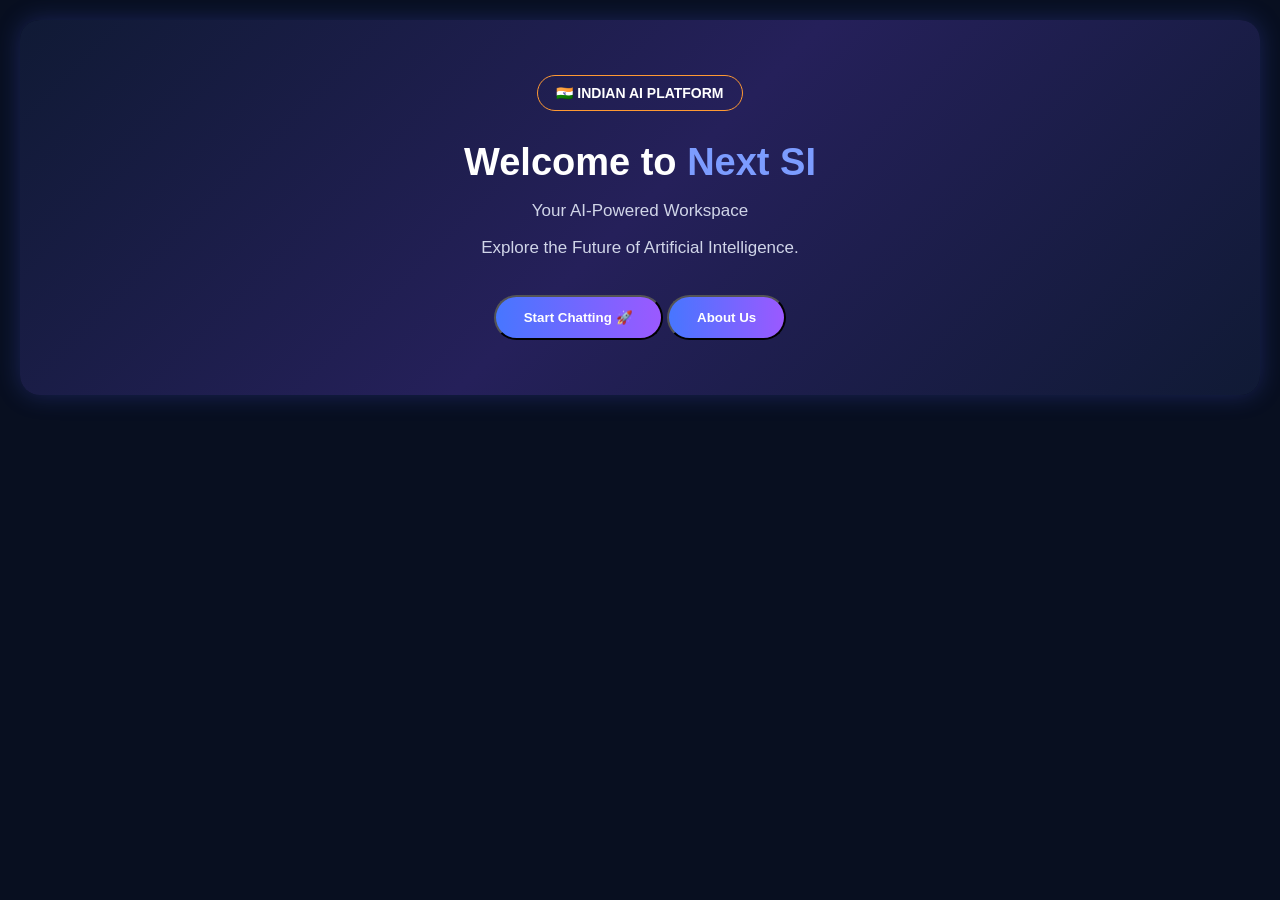
==== commit a8af2899: "Add About Us page with content and navigation" ====
--- a/index.html
+++ b/index.html
@@ -1649,6 +1649,52 @@
   opacity: 1 !important;
   transform: none !important;
 }
+/* Next SI About Us Page */
+
+.about-page {
+  display: none;
+  min-height: 100vh;
+  padding: 40px 20px;
+  background: #080f20;
+  color: white;
+}
+
+.about-container {
+  max-width: 900px;
+  margin: 20px auto;
+  padding: 30px;
+  background: #111d35;
+  border: 1px solid #168bff;
+  border-radius: 18px;
+  line-height: 1.8;
+}
+
+.about-container h1 {
+  color: #28baff;
+  text-align: center;
+}
+
+.about-container h2 {
+  color: #37c5ff;
+  margin-top: 25px;
+}
+
+.about-container p {
+  color: #d0d9e8;
+  font-size: 15px;
+}
+
+.about-back-btn {
+  display: block;
+  margin: 25px auto 0;
+  padding: 12px 25px;
+  background: #2563eb;
+  color: white;
+  border: none;
+  border-radius: 10px;
+  cursor: pointer;
+  font-size: 15px;
+}
 </style>
 </head>
 
@@ -1665,8 +1711,63 @@
 <button class="start-btn" onclick="showDashboard()">
   Start Chatting 🚀
 </button>
+ <button class="start-btn" onclick="showAbout()">
+  About Us
+</button>
 </section>
-
+<!-- Next SI About Us Page -->
+
+<section class="about-page" id="aboutPage">
+
+  <div class="about-container">
+
+    <h1>About Next SI</h1>
+
+    <p>
+      Welcome to Next SI, an AI-powered digital platform
+      designed to make artificial intelligence easier
+      and more accessible.
+    </p>
+
+    <h2>Our Mission</h2>
+
+    <p>
+      Our mission is to provide a simple and useful
+      workspace where users can explore AI technology,
+      learn new things, improve their skills and get
+      help with everyday tasks.
+    </p>
+
+    <h2>What We Offer</h2>
+
+    <p>
+      Next SI provides AI-powered assistance for
+      conversations, coding, mathematics, science,
+      education and technology-related questions.
+    </p>
+
+    <h2>Our Vision</h2>
+
+    <p>
+      We aim to make modern AI technology easier to
+      understand and use through a simple and
+      user-friendly platform.
+    </p>
+
+    <h2>Contact</h2>
+
+    <p>
+      For questions, feedback or suggestions,
+      please use our Contact Us page.
+    </p>
+
+    <button class="about-back-btn" onclick="showHome()">
+      Back to Home
+    </button>
+
+  </div>
+
+</section>
 <div class="container" id="chatDashboard" style="display: none;" onclick="closeSidebar()">
 <button class="menu-toggle" onclick="event.stopPropagation(); toggleSidebar()">
   ☰
@@ -1855,8 +1956,15 @@
 
 let chats = JSON.parse(localStorage.getItem(STORAGE_KEY) || "[]");
 let activeChatId = null;
+  // About Us Page खोलना
+function showAbout() {
+  document.querySelector(".welcome-banner").style.display = "none";
+  document.getElementById("chatDashboard").style.display = "none";
+  document.getElementById("aboutPage").style.display = "block";
+}
   // Dashboard खोलना
 function showDashboard() {
+  document.getElementById("aboutPage").style.display = "none";
   document.querySelector(".welcome-banner").style.display = "none";
 
   const dashboard = document.getElementById("chatDashboard");
@@ -1868,6 +1976,7 @@
 function showHome() {
   document.querySelector(".welcome-banner").style.display = "block";
   document.getElementById("chatDashboard").style.display = "none";
+  document.getElementById("aboutPage").style.display = "none";
 }
 
 // पुराने Chat History को सुरक्षित रखना
